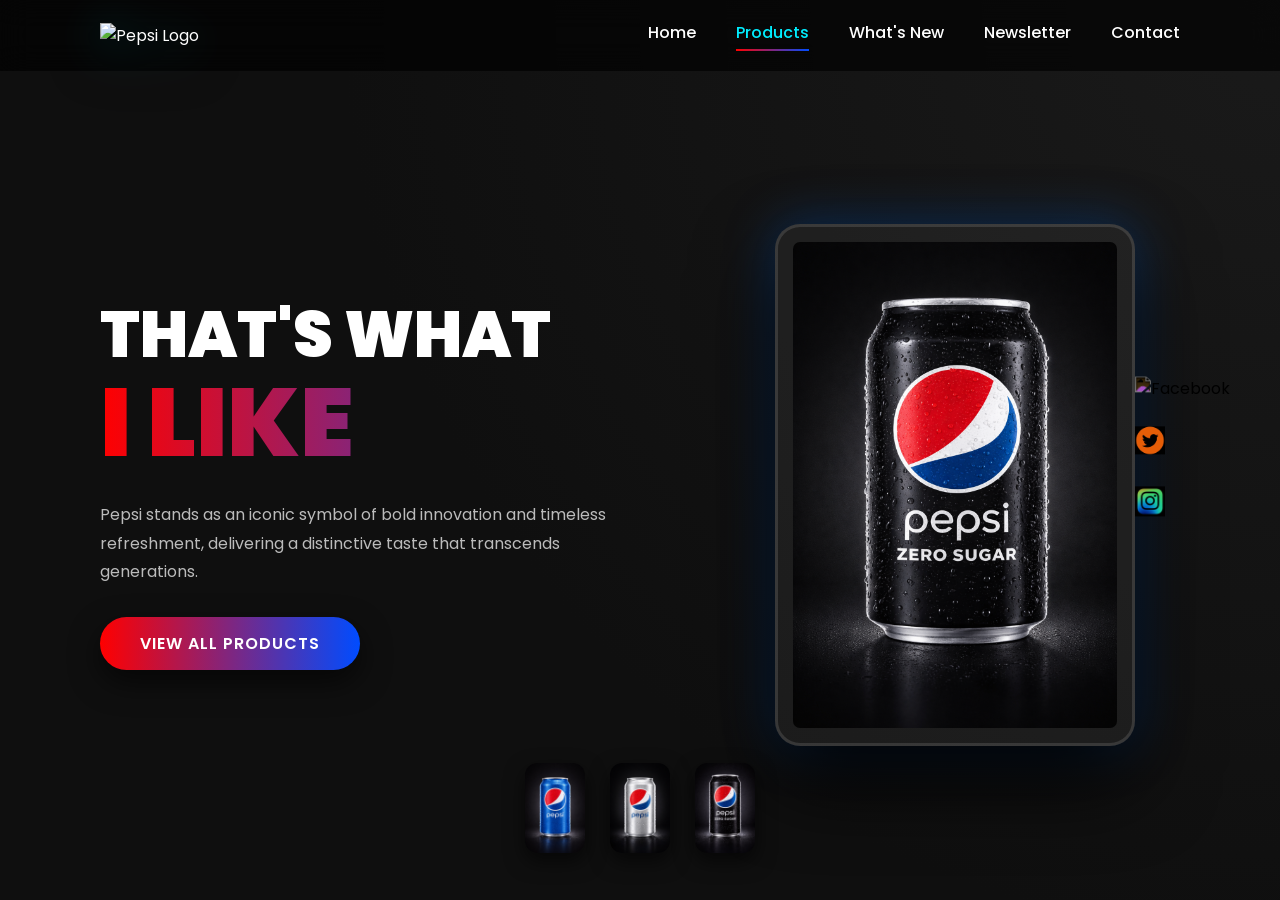
==== index.html @ 5fff8af4 "initilized" ====
<!DOCTYPE html>
<html lang="en">
<head>
    <meta charset="UTF-8">
    <meta name="viewport" content="width=device-width, initial-scale=1.0">
    <title>Pepsi Zero</title>

    <link rel="stylesheet" href="style.css">
    <link href="https://fonts.googleapis.com/css2?family=Poppins:wght@300;400;600;900&display=swap" rel="stylesheet">
</head>
<body>

<!-- ================= HERO SECTION ================= -->
<section class="hero" id="home">

    <!-- HEADER -->
    <header>
        <img src="image/logo1.png" class="logo" alt="Pepsi Logo">

       
    <nav class="navbar">
        <a href="index.html">Home</a>
        <a href="product.html" class="active">Products</a>
        <a href="#">What's New</a>
        <a href="#">Newsletter</a>
        <a href="#">Contact</a>
    </nav>
    </header>

    <!-- CONTENT -->
    <div class="content">

        <div class="textBox">
            <h2>THAT'S WHAT <br><span>I LIKE</span></h2>

            <p>
                Pepsi stands as an iconic symbol of bold innovation and timeless refreshment, 
                delivering a distinctive taste that transcends generations.
            </p>

            <a href="product.html" class="btn premium-btn active">VIEW ALL PRODUCTS</a>

            <!-- SOCIAL -->
            <ul class="social">
                <li><img src="image/facebook.png" alt="Facebook"></li>
                <li><img src="image/twiter.png" alt="Twitter"></li>
                <li><img src="image/instagram.png" alt="Instagram"></li>
            </ul>
        </div>

        <div class="imgBox">
            <img src="image/background.png" class="pepsi" alt="Pepsi Can">
        </div>

    </div>
                               
<ul class="thumb">

    <li>
        <a href="product.html?product=blue-pepsi">
            <img src="image/1.png" alt="Blue Pepsi">
        </a>
    </li>

    <li>
        <a href="product.html?product=red-pepsi">
            <img src="image/2.png" alt="Red Pepsi">
        </a>
    </li>

    <li>
        <a href="product.html?product=black-pepsi">
            <img src="image/3.png" alt="Black Pepsi">
        </a>
    </li>

</ul>

</section>



<!-- ================= OTHER SECTIONS ================= -->
<section id="whatsnew"></section>
<section id="newsletter"></section>
<section id="contact"></section>

</body>
</html>
---- style.css ----
/* ================= GOOGLE FONT ================= */
@import url('https://fonts.googleapis.com/css2?family=Poppins:wght@400;500;600;700;900&display=swap');

/* ================= GLOBAL ================= */
*{
    margin: 0;
    padding: 0;
    box-sizing: border-box;
}

html{
    scroll-behavior: smooth;
}

body{
    font-family: 'Poppins', sans-serif;
    background: radial-gradient(circle at top right, #1a1a1a, #0f0f0f 60%);
    color: #fff;
    overflow-x: hidden;
}

/* ================= HERO ================= */
.hero{
    position: relative;
    width: 100%;
    min-height: 100vh;
    padding: 150px 100px 80px;
    display: flex;
    flex-direction: column;
    justify-content: center;
}

/* ================= HEADER ================= */
header{
    position: fixed;
    top: 0;
    left: 0;
    width: 100%;
    padding: 20px 100px;
    display: flex;
    justify-content: space-between;
    align-items: center;
    background: rgba(0,0,0,0.65);
    backdrop-filter: blur(15px);
    z-index: 1000;
}

/* ================= PREMIUM 3D LOGO ================= */
.logo{
    width: 150px;
    cursor: pointer;
    transition: 0.4s ease;
    filter:
        drop-shadow(0 15px 25px rgba(0,0,0,0.8))
        drop-shadow(0 0 20px rgba(0,238,255,0.25));
    animation: floatLogo 4s ease-in-out infinite;
}

@keyframes floatLogo{
    0%{ transform: translateY(0); }
    50%{ transform: translateY(-6px); }
    100%{ transform: translateY(0); }
}

.logo:hover{
    transform: perspective(600px) rotateX(8deg) rotateY(8deg) scale(1.08);
    filter:
        drop-shadow(0 25px 40px rgba(0,0,0,1))
        drop-shadow(0 0 35px rgba(0,89,255,0.6));
}

/* ================= NAVBAR ================= */
.navbar{
    display: flex;
    gap: 40px;
}

.navbar a{
    position: relative;
    text-decoration: none;
    color: #fff;
    font-size: 16px;
    font-weight: 500;
    padding-bottom: 6px;
    transition: 0.3s ease;
}

.navbar a::after{
    content: "";
    position: absolute;
    width: 0;
    height: 2px;
    left: 0;
    bottom: 0;
    background: linear-gradient(90deg, #ff0000, #004cff);
    transition: 0.4s ease;
}

.navbar a:hover::after,
.navbar a.active::after{
    width: 100%;
}

.navbar a:hover,
.navbar a.active{
    color: #0ef;
}

/* ================= CONTENT ================= */
.content{
    display: flex;
    justify-content: space-between;
    align-items: center;
    gap: 80px;
}

/* ================= TEXT ================= */
.textBox{
    max-width: 550px;
}

.textBox h2{
    font-size: 4rem;
    font-weight: 900;
    line-height: 1.1;
}

.textBox h2 span{
    display: block;
    font-size: 1.5em;
    background: linear-gradient(90deg, #ff0000, #004cff);
    -webkit-background-clip: text;
    -webkit-text-fill-color: transparent;
}

.textBox p{
    margin-top: 25px;
    line-height: 1.8;
    color: #bbb;
    font-size: 16px;
}

/* ================= BUTTON ================= */
.btn{
    display: inline-block;
    margin-top: 30px;
    padding: 14px 40px;
    background: linear-gradient(90deg, #ff0000, #004cff);
    color: #fff;
    border-radius: 50px;
    text-decoration: none;
    font-weight: 600;
    letter-spacing: 1px;
    transition: all 0.3s ease;
    box-shadow: 0 12px 30px rgba(0,0,0,0.6);
}

.btn:hover{
    transform: translateY(-5px);
    box-shadow: 0 20px 45px rgba(0,0,0,0.85);
}

/* ================= IMAGE ================= */
.imgBox{
    width: 50%;
    display: flex;
    justify-content: center;
}

.pepsi{
    width: 360px;
    border-radius: 25px;
    padding: 15px;
    border: 3px solid rgba(255,255,255,0.12);
    background: rgba(255,255,255,0.05);
    box-shadow:
        0 35px 80px rgba(0,0,0,0.95),
        0 0 50px rgba(0,114,255,0.35);
    transition: 0.4s ease;
}

.pepsi:hover{
    transform: scale(1.05);
    box-shadow:
        0 45px 100px rgba(0,0,0,1),
        0 0 70px rgba(0,4,255,0.6);
}

/* ================= THUMB ================= */
.thumb{
    position: absolute;
    bottom: 40px;
    left: 50%;
    transform: translateX(-50%);
    display: flex;
    gap: 25px;
}

.thumb li{
    list-style: none;
}

.thumb li img{
    width: 60px;
    border-radius: 12px;
    cursor: pointer;
    transition: 0.3s ease;
    box-shadow: 0 8px 20px rgba(0,0,0,0.6);
}

.thumb li img:hover{
    transform: translateY(-10px) scale(1.15);
}

/* ================= SOCIAL ================= */
.social{
    position: fixed;
    right: 50px;
    top: 50%;
    transform: translateY(-50%);
    display: flex;
    flex-direction: column;
    gap: 25px;
}

.social li{
    list-style: none;
}

.social img{
    width: 30px;
    cursor: pointer;
    transition: 0.3s ease;
    filter: invert(1);
}

@keyframes floatSocial{
    0%{ transform: translateY(0); }
    50%{ transform: translateY(-10px); }
    100%{ transform: translateY(0); }
}

.social li:nth-child(1) img{
    animation: floatSocial 3s ease-in-out infinite;
}
.social li:nth-child(2) img{
    animation: floatSocial 3s ease-in-out infinite 0.3s;
}
.social li:nth-child(3) img{
    animation: floatSocial 3s ease-in-out infinite 0.6s;
}

.social img:hover{
    transform: translateY(-6px) scale(1.2);
}

/* ================= PRODUCTS SECTION ================= */
.products{
    padding: 120px 10%;
    background: #0f0f0f;
    text-align: center;
}

.section-title{
    font-size: 48px;
    font-weight: 800;
    margin-bottom: 60px;
    position: relative;
    display: inline-block;
}

.section-title::after{
    content: "";
    position: absolute;
    width: 60%;
    height: 4px;
    background: linear-gradient(90deg, #ff0000, #004cff);
    left: 50%;
    bottom: -15px;
    transform: translateX(-50%);
    border-radius: 10px;
}

.products-wrapper{
    display: flex;
    justify-content: center;
    gap: 40px;
    flex-wrap: wrap;
}

.product-card{
    background: rgba(255,255,255,0.05);
    padding: 40px 30px;
    width: 300px;
    border-radius: 20px;
    backdrop-filter: blur(15px);
    border: 1px solid rgba(255,255,255,0.08);
    box-shadow:
        0 25px 60px rgba(0,0,0,0.8),
        0 0 35px rgba(0,114,255,0.2);
    transition: 0.4s ease;
}

.product-card:hover{
    transform: translateY(-12px);
    box-shadow:
        0 40px 80px rgba(0,0,0,1),
        0 0 60px rgba(0,0,158,0.5);
}

.product-card img{
    width: 130px;
    margin-bottom: 20px;
    transition: 0.4s ease;
}

.product-card:hover img{
    transform: scale(1.1);
}

.product-card h2{
    font-size: 22px;
    margin-bottom: 15px;
}

.product-card p{
    font-size: 14px;
    color: #bbb;
    margin-bottom: 25px;
    line-height: 1.6;
}

/* ================= RESPONSIVE ================= */
@media(max-width: 991px){

    .hero{
        padding: 120px 40px 60px;
    }

    header{
        padding: 15px 40px;
    }

    .content{
        flex-direction: column;
        text-align: center;
        gap: 50px;
    }

    .textBox h2{
        font-size: 2.5rem;
    }

    .imgBox{
        width: 100%;
    }

    .pepsi{
        width: 260px;
    }

    .navbar{
        display: none;
    }

    .products-wrapper{
        flex-direction: column;
        align-items: center;
    }

    .social{
        right: 20px;
    }
}
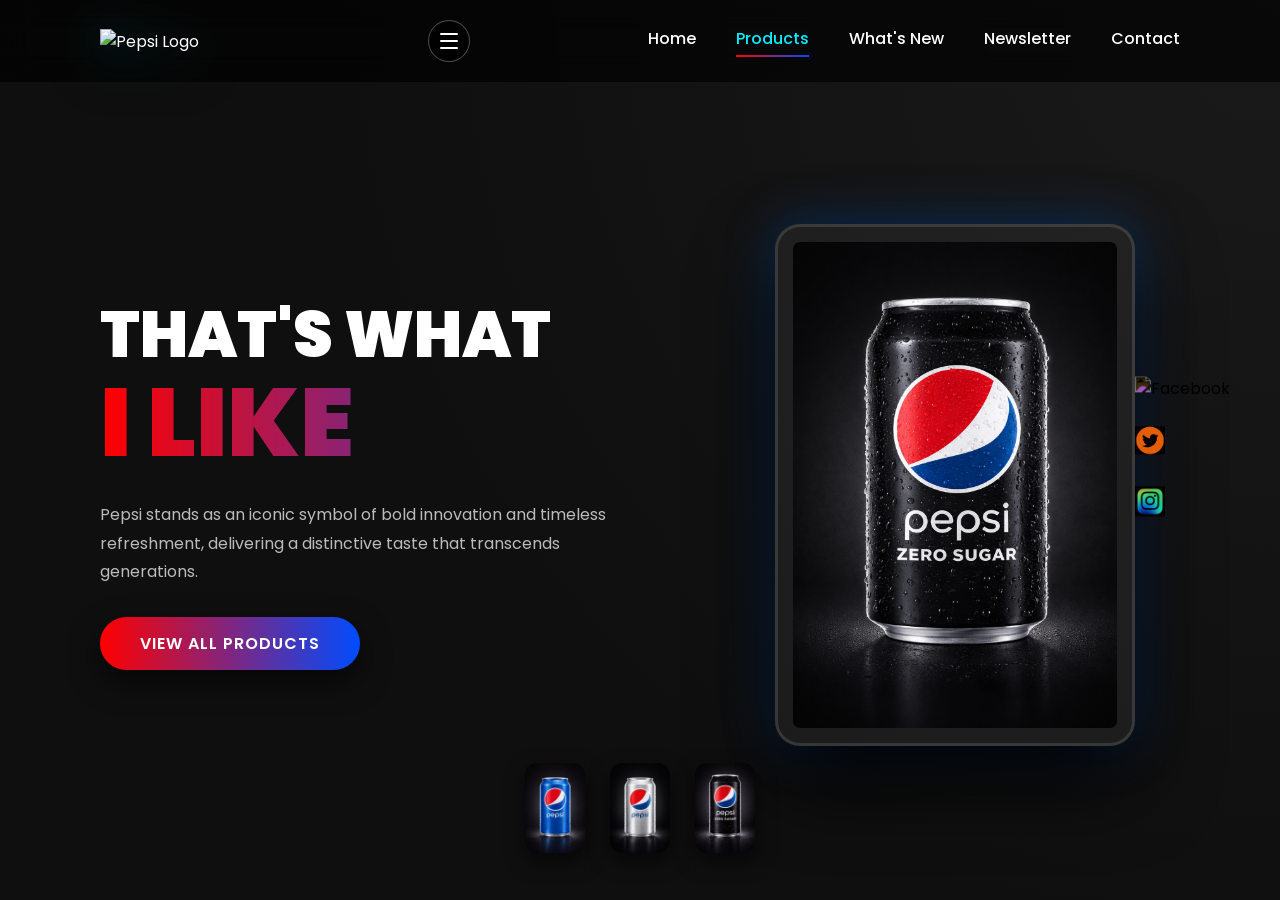
==== commit 3b9743b4: "update to mobile view" ====
--- a/index.html
+++ b/index.html
@@ -17,14 +17,19 @@
     <header>
         <img src="image/logo1.png" class="logo" alt="Pepsi Logo">
 
-       
-    <nav class="navbar">
-        <a href="index.html">Home</a>
-        <a href="product.html" class="active">Products</a>
-        <a href="#">What's New</a>
-        <a href="#">Newsletter</a>
-        <a href="#">Contact</a>
-    </nav>
+        <button class="menu-toggle" aria-label="Toggle navigation">
+            <span></span>
+            <span></span>
+            <span></span>
+        </button>
+
+        <nav class="navbar">
+            <a href="index.html">Home</a>
+            <a href="product.html" class="active">Products</a>
+            <a href="#whatsnew">What's New</a>
+            <a href="#newsletter">Newsletter</a>
+            <a href="#contact">Contact</a>
+        </nav>
     </header>
 
     <!-- CONTENT -->
@@ -49,7 +54,7 @@
         </div>
 
         <div class="imgBox">
-            <img src="image/background.png" class="pepsi" alt="Pepsi Can">
+            <img src="image/background.png" class="pepsi" id="mainCan" alt="Pepsi Can">
         </div>
 
     </div>
@@ -85,5 +90,6 @@
 <section id="newsletter"></section>
 <section id="contact"></section>
 
+<script src="script.js"></script>
 </body>
 </html>
--- a/style.css
+++ b/style.css
@@ -17,6 +17,8 @@
     background: radial-gradient(circle at top right, #1a1a1a, #0f0f0f 60%);
     color: #fff;
     overflow-x: hidden;
+    opacity: 0;
+    transition: opacity 0.5s ease;
 }
 
 /* ================= HERO ================= */
@@ -104,6 +106,44 @@
 .navbar a:hover,
 .navbar a.active{
     color: #0ef;
+}
+
+/* ================= MOBILE MENU TOGGLE ================= */
+.menu-toggle{
+    display: none;
+    width: 42px;
+    height: 42px;
+    border-radius: 50%;
+    border: 1px solid rgba(255,255,255,0.3);
+    background: rgba(0,0,0,0.6);
+    backdrop-filter: blur(12px);
+    display: flex;
+    align-items: center;
+    justify-content: center;
+    flex-direction: column;
+    gap: 5px;
+    cursor: pointer;
+    padding: 0;
+}
+
+.menu-toggle span{
+    width: 18px;
+    height: 2px;
+    border-radius: 999px;
+    background: #fff;
+    transition: 0.3s ease;
+}
+
+header.open .menu-toggle span:nth-child(1){
+    transform: translateY(7px) rotate(45deg);
+}
+
+header.open .menu-toggle span:nth-child(2){
+    opacity: 0;
+}
+
+header.open .menu-toggle span:nth-child(3){
+    transform: translateY(-7px) rotate(-45deg);
 }
 
 /* ================= CONTENT ================= */
@@ -359,8 +399,30 @@
         width: 260px;
     }
 
+    .menu-toggle{
+        display: flex;
+    }
+
     .navbar{
-        display: none;
+        position: fixed;
+        inset: 70px 16px auto 16px;
+        padding: 18px 22px;
+        border-radius: 18px;
+        background: rgba(0,0,0,0.9);
+        backdrop-filter: blur(16px);
+        display: flex;
+        flex-direction: column;
+        gap: 16px;
+        transform: translateY(-20px);
+        opacity: 0;
+        pointer-events: none;
+        transition: 0.3s ease;
+    }
+
+    header.open .navbar{
+        transform: translateY(0);
+        opacity: 1;
+        pointer-events: auto;
     }
 
     .products-wrapper{
